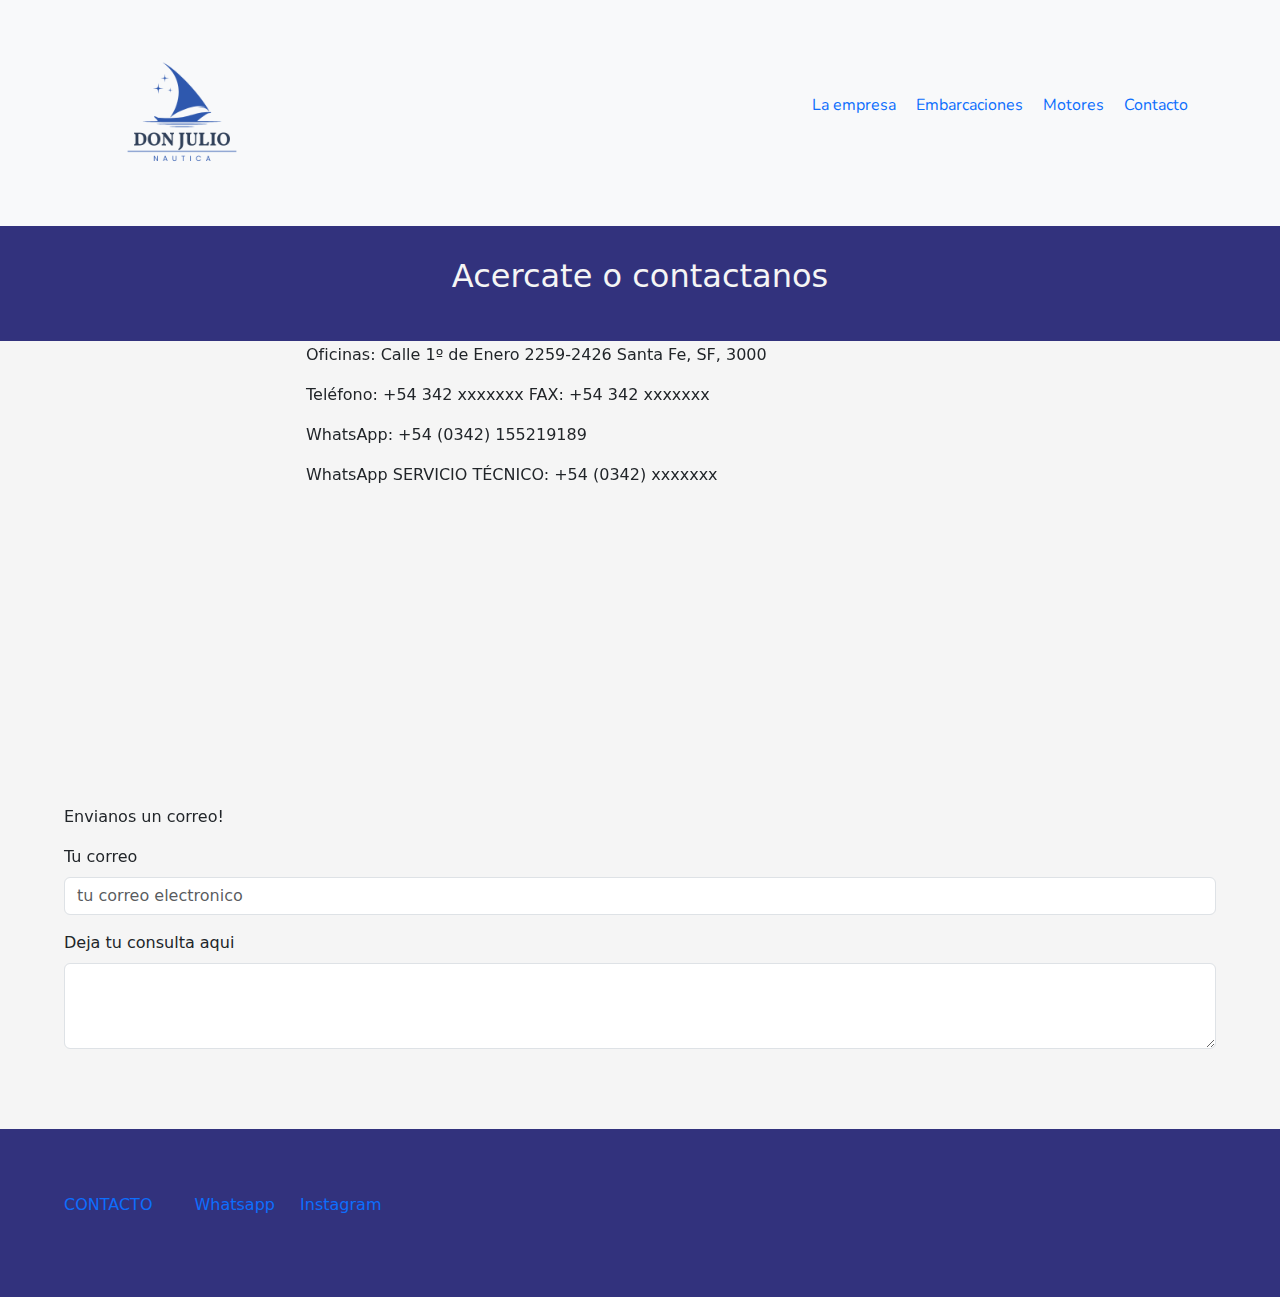
==== pages/contacto.html @ 149a9ae8 "primera version" ====
<!DOCTYPE html>
<html lang="es">

<head>
    <meta charset="UTF-8">
    <meta name="viewport" content="width=device-width, initial-scale=1.0">
    <title>Contacto</title>
    <!--link boot-->
    <link href="https://cdn.jsdelivr.net/npm/bootstrap@5.3.3/dist/css/bootstrap.min.css" rel="stylesheet"
        integrity="sha384-QWTKZyjpPEjISv5WaRU9OFeRpok6YctnYmDr5pNlyT2bRjXh0JMhjY6hW+ALEwIH" crossorigin="anonymous">
    <!--css-->
    <link rel="stylesheet" href="../css/style.css">
    <style>
        @import url('https://fonts.googleapis.com/css2?family=Nunito:ital,wght@0,200..1000;1,200..1000&display=swap');
    </style>
</head>

<body>
    <!--logo de la empresa y menu-->
    <header>
        <section>
            <!--logo empresa y menu-->
            <nav class="navbar bg-body-tertiary" class="navbar-item">
                <div class="container">
                    <a class="navbar-brand" href="index.html">
                        <img src="../medios/img/logoempresa.png" alt="logo empresa" width="200" height="200">
                    </a>
                    <nav class="header-nav-pages">
                        <ul class="ul-nav">
                            <li>
                                <a href="../pages/laempresa.html">La empresa</a>
                            </li>
                            <li>
                                <a href="../pages/embarcaciones.html">Embarcaciones</a>
                            </li>
                            <li>
                                <a href="../pages/motores.html">Motores</a>
                            </li>
                            <li>
                                <a href="../pages/contacto.html">Contacto</a>
                            </li>
                        </ul>
                    </nav>
                </div>
            </nav>
        </section>

    </header>
    <!--comienzo main ubicacion y direcciones-->
    <main>
        <div class="main-contacto">
            <p>Acercate o contactanos</p>
        </div>
        <section class="ubicacion-item">
            <div>
                <iframe
                    src="https://www.google.com/maps/embed?pb=!1m18!1m12!1m3!1d1259.6351483680735!2d-60.7003958928068!3d-31.649287076706504!2m3!1f0!2f0!3f0!3m2!1i1024!2i768!4f13.1!3m3!1m2!1s0x95b5a9a259a0dc57%3A0xcafb0bf55684171e!2sDique%202!5e1!3m2!1ses-419!2sar!4v1739653538808!5m2!1ses-419!2sar"
                    width=100% height="100%" style="border:0;" allowfullscreen="" loading="lazy"
                    referrerpolicy="no-referrer-when-downgrade"></iframe>
            </div>
            <div>
                <p>Oficinas:
                    Calle 1º de Enero 2259-2426
                    Santa Fe, SF, 3000</p>

                <p>Teléfono: +54 342 xxxxxxx
                    FAX: +54 342 xxxxxxx</p>

                <p>WhatsApp: +54 (0342) 155219189</p>

                <p>WhatsApp SERVICIO TÉCNICO: +54 (0342) xxxxxxx</p>
            </div>
        </section>
        <!--casilla de correo-->
        <section style="background-color: whitesmoke;padding: 5%;">
            <p>Envianos un correo!</p>
            <div class="mb-3">
                <label for="exampleFormControlInput1" class="form-label">Tu correo</label>
                <input type="email" class="form-control" id="exampleFormControlInput1"
                    placeholder="tu correo electronico">
            </div>
            <div class="mb-3">
                <label for="exampleFormControlTextarea1" class="form-label">Deja tu consulta aqui</label>
                <textarea class="form-control" id="exampleFormControlTextarea1" rows="3"></textarea>
            </div>
        </section>
    </main>

    <!--------pie de pagina-->
    <footer class="pie-de-pagina">
        <div>
            <a href="../pages/contacto.html">CONTACTO</a>
        </div>
        <div>
            <ul>
                <a href="https://web.whatsapp.com/" target="_blank">Whatsapp</a>
                <a href="https://www.instagram.com/" target="_blank">Instagram</a>
            </ul>
        </div>
    </footer>
    <!--link java boot-->
    <script src="https://cdn.jsdelivr.net/npm/bootstrap@5.3.3/dist/js/bootstrap.bundle.min.js"
        integrity="sha384-YvpcrYf0tY3lHB60NNkmXc5s9fDVZLESaAA55NDzOxhy9GkcIdslK1eN7N6jIeHz"
        crossorigin="anonymous"></script>
</body>

</html>
---- css/style.css ----
/*#222279 color azul*/
.html{
    padding: 0;
    margin: 0
    
}
.container{
    display: flex;
    font-family: nunito;

}
.navbar-item{
    display: flex;
    padding: 0;
    margin: 0;
}
.ul-nav {
    list-style-type: none;
    display: flex;
}
.ul-nav li a{
    text-decoration: none;
    display: block;
    padding: 10px;
}

/* banner imagen*/
.banner{
    background-color: whitesmoke;
}
.banner p{
    text-align: center;
    border-color: #b5b463;
    border-width: 1px 0px 0px;
    border-style: solid;
}

/*grid Nuestros servicios*/

.grid-servicios{
    display: grid;
    background-color: whitesmoke;
    grid-template-columns: 1fr 1fr 1fr;
    grid-template-rows: 10% 90%;
    grid-template-areas: 
    "grid-titulo1 grid-titulo1 grid-titulo1"
    "grid-cul1 grid-cul2 grid-cul3";
    border-color: #b5b463 whitesmoke #b5b463;
    border-width: 2px 0px 2px;
    border-style: solid solid solid;
}
.grid-titulo1{
    grid-area: grid-titulo1;
    padding: 0;
    margin:0;
    text-align: center;
    background-color: #32327d;
    color: whitesmoke;
    font-family: nunito ;
}
.grid-cul1{
    grid-area: grid-cul1;
    padding: 5px;
    text-align: center;
    border-radius: 2%;
    border-color: black;
}
.grid-cul2{
    grid-area: grid-cul2;
    padding: 5px;
    text-align: center;
}
.grid-cul3{
    grid-area: grid-cul3;
    padding: 5px;
    text-align: center;
}
/*footer*/
.pie-de-pagina{
    padding: 5%;
    margin: 0;
    display: flex;
    background-color:rgb(50, 50, 125);
}
.pie-de-pagina div{
    padding: 0;
    margin: 0;
    text-decoration: none;
    max-width: 100%;

}
.pie-de-pagina div a{
    text-decoration: none;
    
}
.pie-de-pagina div ul a{
padding: 10px;
text-decoration: none;
}
/*media querie mobile*/
@media(max-width:500px){
    .grid-servicios{
        display: flex;
        flex-direction: column;
        padding: 1%;
        
    }

}


/*page La empresa-----------------------------------------------------------*/

/*comienzo del header*/
.main-laempresa{
    background-color: whitesmoke;
    padding: 5px;

}
.titulo-historia{
    text-decoration: none;
    font-family: nunito;
    text-align: center;
    border-color: #b5b463 whitesmoke #b5b463;
    border-width: 2px 0px 0px;
    border-style: solid solid solid;
}
.grid-historia p{
    font-style: italic;
}
 /*page embarcaciones--------------------------------------------------------*/

 /*comienzo del header*/
 .main-embarcaciones{
    background-color: whitesmoke;
    padding: 20px;
 }
 .titulo-embarcaciones{
    text-align: center;
    position: relative;
 }
 .titulo-embarcaciones p{
    padding: 5%;
    background: linear-gradient(rgba(5,7,12,0.75),rgba(5,7,12,0.75));
    font-style:italic ;
    position: absolute;
    top: 9%;
    left: 50%;
    transform: translate(-50%,-50%);


 }
.titulo-embarcaciones img{
    max-height: 700px;

}
.tipos-embarcaciones{
    text-align: center;

}
.embarcacion-item{
    background-color:#32327d;
    padding: 2%;
    color: whitesmoke;

}



/*main motores----------------------------------------------------------------*/

.main-motores{
    background-color: whitesmoke;
    padding: 20px;
    border-color: #32327d;
    border-width: 2px 0px 0px 0px;
    border-style: solid solid solid;
   
}
.motores-item{
    padding: 10px;
    display: flex;
    max-width: 100%;
}
.motores-item div{
    display: block;
    padding: 5px;
}
.motores-item div img{
    max-height: 300px;
    max-width: 100%;

}
/*media querie mobile*/
@media(max-width:500px){
    .motores-item{
        flex-direction: column;
    }
}

/*main contacto---------------------------------------------------------------------------*/
.main-contacto{
    background-color: #32327d;
    text-align: center;
    color: whitesmoke;
    padding: 2%;
    font-size: 200%;

}
.ubicacion-item{
    display: flex;
    background-color: whitesmoke;
    max-width: 100%;
    height: 400px;
}
.ubicacion-item div {
    padding: 2px;

}
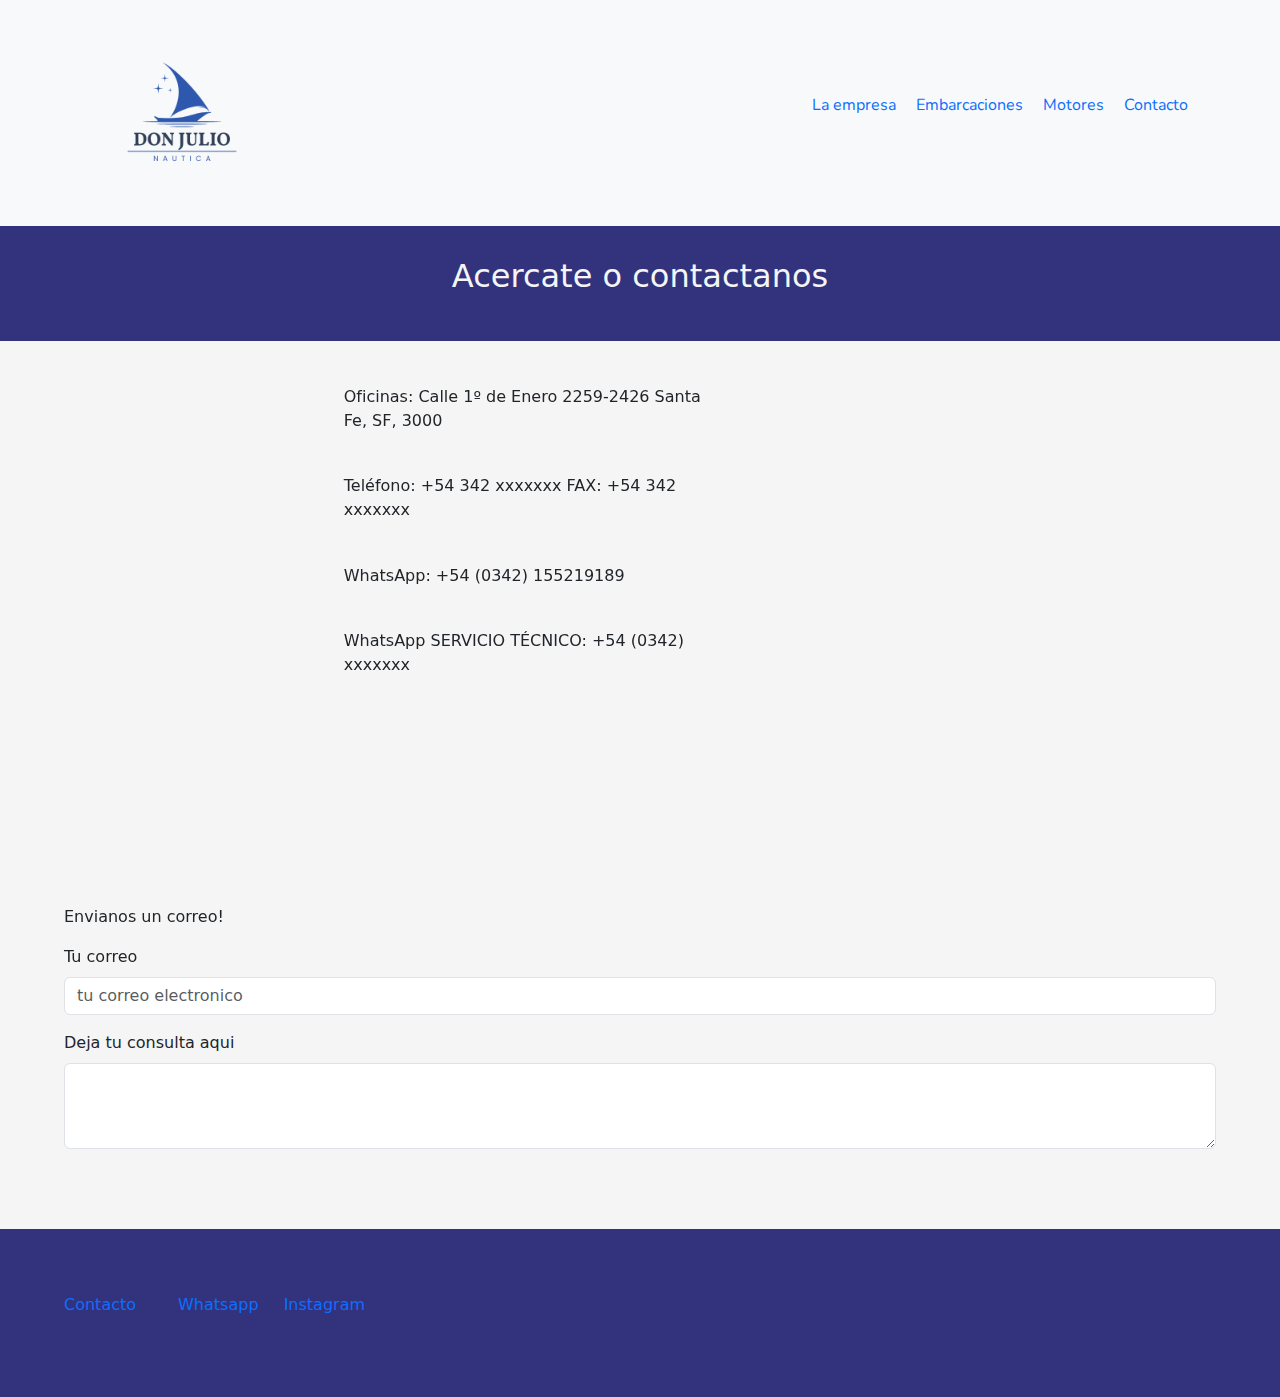
==== commit 0143353b: "media q para contacto" ====
--- a/pages/contacto.html
+++ b/pages/contacto.html
@@ -9,7 +9,7 @@
     <link href="https://cdn.jsdelivr.net/npm/bootstrap@5.3.3/dist/css/bootstrap.min.css" rel="stylesheet"
         integrity="sha384-QWTKZyjpPEjISv5WaRU9OFeRpok6YctnYmDr5pNlyT2bRjXh0JMhjY6hW+ALEwIH" crossorigin="anonymous">
     <!--css-->
-    <link rel="stylesheet" href="../css/style.css">
+    <link rel="stylesheet" href="../css/estilos.css">
     <style>
         @import url('https://fonts.googleapis.com/css2?family=Nunito:ital,wght@0,200..1000;1,200..1000&display=swap');
     </style>
@@ -22,7 +22,7 @@
             <!--logo empresa y menu-->
             <nav class="navbar bg-body-tertiary" class="navbar-item">
                 <div class="container">
-                    <a class="navbar-brand" href="index.html">
+                    <a class="navbar-brand" href="../index.html">
                         <img src="../medios/img/logoempresa.png" alt="logo empresa" width="200" height="200">
                     </a>
                     <nav class="header-nav-pages">
@@ -51,28 +51,30 @@
         <div class="main-contacto">
             <p>Acercate o contactanos</p>
         </div>
-        <section class="ubicacion-item">
-            <div>
-                <iframe
-                    src="https://www.google.com/maps/embed?pb=!1m18!1m12!1m3!1d1259.6351483680735!2d-60.7003958928068!3d-31.649287076706504!2m3!1f0!2f0!3f0!3m2!1i1024!2i768!4f13.1!3m3!1m2!1s0x95b5a9a259a0dc57%3A0xcafb0bf55684171e!2sDique%202!5e1!3m2!1ses-419!2sar!4v1739653538808!5m2!1ses-419!2sar"
-                    width=100% height="100%" style="border:0;" allowfullscreen="" loading="lazy"
-                    referrerpolicy="no-referrer-when-downgrade"></iframe>
-            </div>
-            <div>
-                <p>Oficinas:
-                    Calle 1º de Enero 2259-2426
-                    Santa Fe, SF, 3000</p>
-
-                <p>Teléfono: +54 342 xxxxxxx
-                    FAX: +54 342 xxxxxxx</p>
-
-                <p>WhatsApp: +54 (0342) 155219189</p>
-
-                <p>WhatsApp SERVICIO TÉCNICO: +54 (0342) xxxxxxx</p>
-            </div>
-        </section>
+        <div class="ubicacion">
+            <section class="ubicacion-item">
+                <div class="mapa">
+                    <iframe
+                        src="https://www.google.com/maps/embed?pb=!1m18!1m12!1m3!1d1259.6351483680735!2d-60.7003958928068!3d-31.649287076706504!2m3!1f0!2f0!3f0!3m2!1i1024!2i768!4f13.1!3m3!1m2!1s0x95b5a9a259a0dc57%3A0xcafb0bf55684171e!2sDique%202!5e1!3m2!1ses-419!2sar!4v1739653538808!5m2!1ses-419!2sar" style="border:0;" allowfullscreen="" loading="lazy"
+                        referrerpolicy="no-referrer-when-downgrade" class="d-block w-100"></iframe>
+                </div>
+            </section>
+            <section class="ubicacion-item">
+                <div>
+                    <ul>
+                        <li>Oficinas:
+                            Calle 1º de Enero 2259-2426
+                            Santa Fe, SF, 3000</li>
+                        <li>Teléfono: +54 342 xxxxxxx
+                            FAX: +54 342 xxxxxxx</li>
+                        <li>WhatsApp: +54 (0342) 155219189</li>
+                        <li>WhatsApp SERVICIO TÉCNICO: +54 (0342) xxxxxxx</li>
+                    </ul>
+                </div>
+            </section>
+        </div>
         <!--casilla de correo-->
-        <section style="background-color: whitesmoke;padding: 5%;">
+        <section class="formulario-contacto">
             <p>Envianos un correo!</p>
             <div class="mb-3">
                 <label for="exampleFormControlInput1" class="form-label">Tu correo</label>
@@ -89,7 +91,7 @@
     <!--------pie de pagina-->
     <footer class="pie-de-pagina">
         <div>
-            <a href="../pages/contacto.html">CONTACTO</a>
+            <a href="../pages/contacto.html">Contacto</a>
         </div>
         <div>
             <ul>
--- a/css/estilos.css
+++ b/css/estilos.css
@@ -0,0 +1,254 @@
+.html {
+  padding: 0;
+  margin: 0;
+}
+
+.navbar-item {
+  display: flex;
+  padding: 0;
+  margin: 0;
+}
+
+.container {
+  display: flex;
+  font-family: nunito;
+}
+.container .ul-nav {
+  list-style-type: none;
+  display: flex;
+}
+.container .ul-nav li a {
+  text-decoration: none;
+  display: block;
+  padding: 10px;
+}
+
+.pie-de-pagina {
+  padding: 5%;
+  margin: 0;
+  display: flex;
+  background-color: #32327d;
+}
+.pie-de-pagina div {
+  padding: 0;
+  margin: 0;
+  text-decoration: none;
+  max-width: 100%;
+}
+.pie-de-pagina div a {
+  text-decoration: none;
+}
+.pie-de-pagina div ul a {
+  padding: 10px;
+  text-decoration: none;
+}
+
+.banner {
+  background-color: whitesmoke;
+}
+.banner p {
+  text-align: center;
+  border-color: #b5b463;
+  border-width: 1px 0px 0px;
+  border-style: solid;
+}
+
+.grid-servicios {
+  display: grid;
+  background-color: whitesmoke;
+  grid-template-columns: 1fr 1fr 1fr;
+  grid-template-rows: 10% 90%;
+  grid-template-areas: "grid-titulo1 grid-titulo1 grid-titulo1" "grid-cul1 grid-cul2 grid-cul3";
+  border-color: #b5b463 whitesmoke #b5b463;
+  border-width: 2px 0px 2px;
+  border-style: solid solid solid;
+}
+.grid-servicios .grid-titulo1 {
+  grid-area: grid-titulo1;
+  padding: 0;
+  margin: 0;
+  text-align: center;
+  background-color: #32327d;
+  color: whitesmoke;
+  font-family: nunito;
+}
+.grid-servicios .grid-cul1 {
+  grid-area: grid-cul1;
+  padding: 5px;
+  text-align: center;
+  border-radius: 2%;
+  border-color: black;
+}
+.grid-servicios .grid-cul2 {
+  grid-area: grid-cul2;
+  padding: 5px;
+  text-align: center;
+}
+.grid-servicios .grid-cul3 {
+  grid-area: grid-cul3;
+  padding: 5px;
+  text-align: center;
+}
+
+.main-laempresa {
+  background-color: whitesmoke;
+  padding: 10%;
+}
+.main-laempresa .titulo-historia {
+  text-decoration: none;
+  font-family: nunito;
+  text-align: center;
+  border-color: #b5b463 whitesmoke #b5b463;
+  border-width: 2px 0px 0px;
+  border-style: solid solid solid;
+}
+.main-laempresa .grid-historia p {
+  font-style: italic;
+}
+
+.main-embarcaciones {
+  background-color: whitesmoke;
+  padding: 20px;
+}
+.main-embarcaciones .titulo-embarcaciones {
+  text-align: center;
+  position: relative;
+}
+.main-embarcaciones .titulo-embarcaciones p {
+  padding: 5%;
+  background: linear-gradient(rgba(5, 7, 12, 0.75), rgba(5, 7, 12, 0.75));
+  font-style: italic;
+  position: absolute;
+  top: 9%;
+  left: 50%;
+  transform: translate(-50%, -50%);
+  color: whitesmoke;
+}
+.main-embarcaciones .titulo-embarcaciones img {
+  max-height: 700px;
+}
+.main-embarcaciones .tipos-embarcaciones {
+  text-align: center;
+}
+.main-embarcaciones .tipos-embarcaciones .tipos-embarcaciones div p {
+  text-align: justify;
+}
+.main-embarcaciones .tipos-embarcaciones .embarcaciones-preguntas {
+  font-style: italic;
+}
+.main-embarcaciones .tipos-embarcaciones .embarcaciones-descripcion {
+  padding: 3%;
+}
+.main-embarcaciones .tipos-embarcaciones .embarcacion-item {
+  background-color: #32327d;
+  padding: 2%;
+  color: whitesmoke;
+}
+
+.main-motores {
+  background-color: whitesmoke;
+  padding: 20px;
+  border-color: #32327d;
+  border-width: 2px 0px 0px 0px;
+  border-style: solid solid solid;
+}
+.main-motores h2 {
+  text-align: center;
+}
+.main-motores .motores-emblema {
+  padding: 2%;
+  margin-top: 5%;
+  font-style: italic;
+}
+.main-motores .motores-vendidos {
+  text-align: center;
+  padding: 3%;
+  background-color: #32327d;
+  color: whitesmoke;
+}
+.main-motores .motores-item {
+  padding: 10px;
+  display: flex;
+  max-width: 100%;
+}
+.main-motores .motores-item div {
+  display: block;
+  padding: 3%;
+}
+.main-motores .motores-item div img {
+  max-height: 300px;
+  max-width: 100%;
+}
+
+.main-contacto {
+  background-color: #32327d;
+  text-align: center;
+  color: whitesmoke;
+  padding: 2%;
+  font-size: 200%;
+}
+
+.ubicacion {
+  display: flex;
+  background-color: whitesmoke;
+}
+.ubicacion .ubicacion-item {
+  display: flex;
+  background-color: whitesmoke;
+  max-width: 100%;
+  height: 90%;
+  text-decoration: none;
+}
+.ubicacion .ubicacion-item div iframe {
+  padding: 5%;
+  height: 500px;
+  width: 800px;
+}
+.ubicacion .ubicacion-item div ul {
+  padding: 5%;
+}
+.ubicacion .ubicacion-item div ul li {
+  list-style-type: none;
+  padding: 5%;
+}
+
+.formulario-contacto {
+  background-color: whitesmoke;
+  padding: 5%;
+}
+
+@media (max-width: 500px) {
+  .container {
+    padding: 0;
+    margin: 0;
+  }
+  .container .ul-nav {
+    flex-direction: column;
+  }
+}
+@media (min-width: 800px) {
+  .img-historia {
+    padding: 20px;
+  }
+}
+@media (max-width: 500px) {
+  .grid-servicios {
+    display: flex;
+    flex-direction: column;
+    padding: 1%;
+  }
+}
+@media (max-width: 500px) {
+  .motores-item {
+    flex-direction: column;
+  }
+}
+@media (max-width: 500px) {
+  .ubicacion {
+    flex-direction: column;
+  }
+  .ubicacion .ubicacion-item .mapa {
+    height: 200px;
+    width: 500px;
+  }
+}/*# sourceMappingURL=estilos.css.map */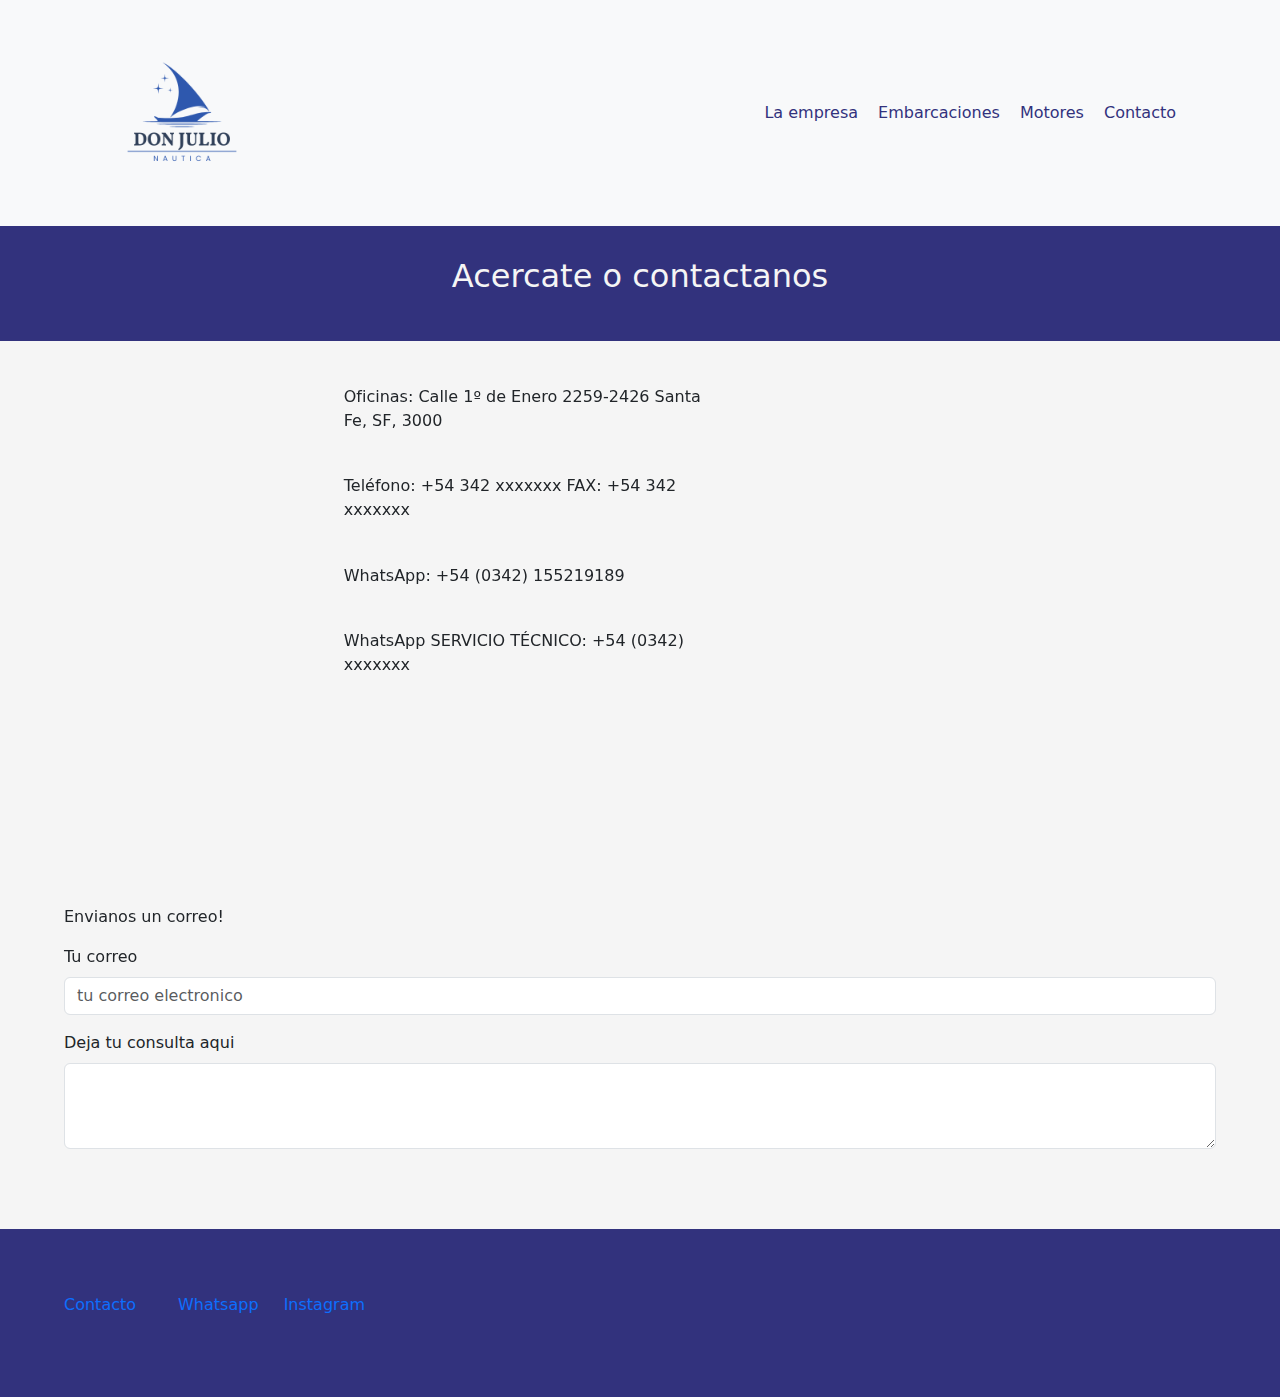
==== commit 9a9fb89b: "hover final" ====
--- a/pages/contacto.html
+++ b/pages/contacto.html
@@ -25,21 +25,31 @@
                     <a class="navbar-brand" href="../index.html">
                         <img src="../medios/img/logoempresa.png" alt="logo empresa" width="200" height="200">
                     </a>
-                    <nav class="header-nav-pages">
-                        <ul class="ul-nav">
-                            <li>
-                                <a href="../pages/laempresa.html">La empresa</a>
-                            </li>
-                            <li>
-                                <a href="../pages/embarcaciones.html">Embarcaciones</a>
-                            </li>
-                            <li>
-                                <a href="../pages/motores.html">Motores</a>
-                            </li>
-                            <li>
-                                <a href="../pages/contacto.html">Contacto</a>
-                            </li>
-                        </ul>
+                    <nav class="navbar navbar-expand-lg bg-body-tertiary">
+                        <div class="container-fluid">
+                            <a class="navbar-brand" href="#"></a>
+                            <button class="navbar-toggler" type="button" data-bs-toggle="collapse"
+                                data-bs-target="#navbarNav" aria-controls="navbarNav" aria-expanded="false"
+                                aria-label="Toggle navigation">
+                                <span class="navbar-toggler-icon"></span>
+                            </button>
+                            <div class="collapse navbar-collapse" id="navbarNav">
+                                <ul class="navbar-nav">
+                                    <li>
+                                        <a href="../pages/laempresa.html">La empresa</a>
+                                    </li>
+                                    <li>
+                                        <a href="../pages/embarcaciones.html">Embarcaciones</a>
+                                    </li>
+                                    <li>
+                                        <a href="../pages/motores.html">Motores</a>
+                                    </li>
+                                    <li>
+                                        <a href="../pages/contacto.html">Contacto</a>
+                                    </li>
+                                </ul>
+                            </div>
+                        </div>
                     </nav>
                 </div>
             </nav>
@@ -55,8 +65,9 @@
             <section class="ubicacion-item">
                 <div class="mapa">
                     <iframe
-                        src="https://www.google.com/maps/embed?pb=!1m18!1m12!1m3!1d1259.6351483680735!2d-60.7003958928068!3d-31.649287076706504!2m3!1f0!2f0!3f0!3m2!1i1024!2i768!4f13.1!3m3!1m2!1s0x95b5a9a259a0dc57%3A0xcafb0bf55684171e!2sDique%202!5e1!3m2!1ses-419!2sar!4v1739653538808!5m2!1ses-419!2sar" style="border:0;" allowfullscreen="" loading="lazy"
-                        referrerpolicy="no-referrer-when-downgrade" class="d-block w-100"></iframe>
+                        src="https://www.google.com/maps/embed?pb=!1m18!1m12!1m3!1d1259.6351483680735!2d-60.7003958928068!3d-31.649287076706504!2m3!1f0!2f0!3f0!3m2!1i1024!2i768!4f13.1!3m3!1m2!1s0x95b5a9a259a0dc57%3A0xcafb0bf55684171e!2sDique%202!5e1!3m2!1ses-419!2sar!4v1739653538808!5m2!1ses-419!2sar"
+                        style="border:0;" allowfullscreen="" loading="lazy" referrerpolicy="no-referrer-when-downgrade"
+                        class="d-block w-100"></iframe>
                 </div>
             </section>
             <section class="ubicacion-item">
--- a/css/estilos.css
+++ b/css/estilos.css
@@ -3,24 +3,14 @@
   margin: 0;
 }
 
-.navbar-item {
-  display: flex;
-  padding: 0;
-  margin: 0;
-}
-
-.container {
-  display: flex;
-  font-family: nunito;
-}
-.container .ul-nav {
+.container-fluid .navbar-nav li a {
   list-style-type: none;
-  display: flex;
-}
-.container .ul-nav li a {
-  text-decoration: none;
-  display: block;
+  text-decoration: none;
   padding: 10px;
+  color: #32327d;
+}
+.container-fluid .navbar-nav li :hover {
+  color: #b5b463;
 }
 
 .pie-de-pagina {
